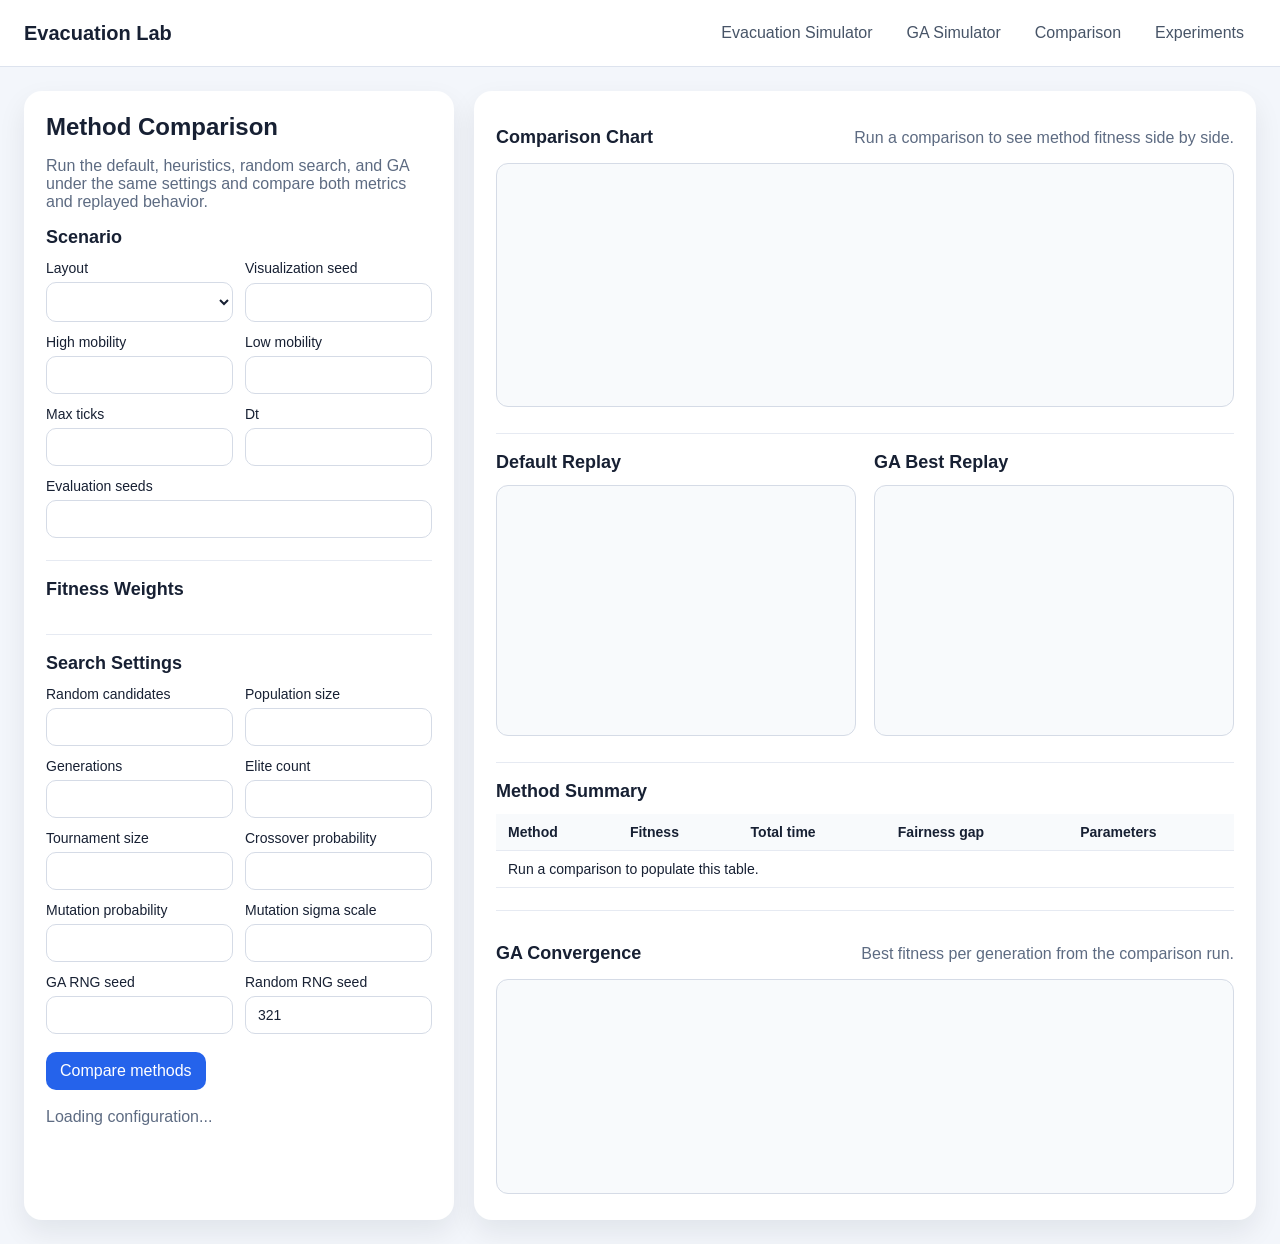
==== static/comparison.html @ 5012c24a "Add multi-page experiment UI and tunable fitness weights" ====
<!DOCTYPE html>
<html lang="en">
<head>
  <meta charset="UTF-8">
  <meta name="viewport" content="width=device-width, initial-scale=1.0">
  <title>Method Comparison</title>
  <link rel="stylesheet" href="/static/style.css">
  <script src="/static/common.js" defer></script>
  <script src="/static/comparison_page.js" defer></script>
</head>
<body>
  <header class="topbar">
    <a class="brand" href="/">Evacuation Lab</a>
    <nav class="nav-links">
      <a data-nav href="/manual">Evacuation Simulator</a>
      <a data-nav href="/ga">GA Simulator</a>
      <a data-nav href="/comparison">Comparison</a>
      <a data-nav href="/experiments">Experiments</a>
    </nav>
  </header>

  <main class="page-shell two-column-shell">
    <section class="panel controls-panel">
      <h1>Method Comparison</h1>
      <p class="muted">Run the default, heuristics, random search, and GA under the same settings and compare both metrics and replayed behavior.</p>

      <section class="form-section">
        <h2>Scenario</h2>
        <div class="form-grid two-columns">
          <label>Layout<select id="layout"></select></label>
          <label>Visualization seed<input id="seed" type="number" min="0" step="1"></label>
          <label>High mobility<input id="num-high" type="number" min="0" step="1"></label>
          <label>Low mobility<input id="num-low" type="number" min="0" step="1"></label>
          <label>Max ticks<input id="max-ticks" type="number" min="1" step="1"></label>
          <label>Dt<input id="dt" type="number" min="0.01" step="0.01"></label>
          <label class="full-width">Evaluation seeds<input id="evaluation-seeds" type="text"></label>
        </div>
      </section>

      <section class="form-section">
        <h2>Fitness Weights</h2>
        <div id="fitness-weights" class="form-grid two-columns"></div>
      </section>

      <section class="form-section">
        <h2>Search Settings</h2>
        <div class="form-grid two-columns">
          <label>Random candidates<input id="random-candidates" type="number" min="1" step="1"></label>
          <label>Population size<input id="population-size" type="number" min="2" step="1"></label>
          <label>Generations<input id="generations" type="number" min="1" step="1"></label>
          <label>Elite count<input id="elite-count" type="number" min="1" step="1"></label>
          <label>Tournament size<input id="tournament-size" type="number" min="2" step="1"></label>
          <label>Crossover probability<input id="crossover-probability" type="number" min="0" max="1" step="0.05"></label>
          <label>Mutation probability<input id="mutation-probability" type="number" min="0" max="1" step="0.05"></label>
          <label>Mutation sigma scale<input id="mutation-sigma-scale" type="number" min="0.01" step="0.01"></label>
          <label>GA RNG seed<input id="rng-seed" type="number" min="0" step="1"></label>
          <label>Random RNG seed<input id="random-rng-seed" type="number" min="0" step="1" value="321"></label>
        </div>
      </section>

      <div class="actions">
        <button id="run-compare-button" type="button">Compare methods</button>
      </div>

      <p id="status" class="status">Loading configuration...</p>
    </section>

    <section class="panel viewer-panel">
      <section class="form-section">
        <div class="section-header">
          <h2>Comparison Chart</h2>
          <p id="comparison-summary" class="muted">Run a comparison to see method fitness side by side.</p>
        </div>
        <canvas id="comparison-canvas" width="760" height="250"></canvas>
      </section>

      <section class="form-section compare-grid">
        <div>
          <h2>Default Replay</h2>
          <canvas id="default-canvas" width="360" height="250"></canvas>
        </div>
        <div>
          <h2>GA Best Replay</h2>
          <canvas id="ga-best-canvas" width="360" height="250"></canvas>
        </div>
      </section>

      <section class="form-section">
        <h2>Method Summary</h2>
        <div class="table-wrap">
          <table class="history-table">
            <thead>
              <tr>
                <th>Method</th>
                <th>Fitness</th>
                <th>Total time</th>
                <th>Fairness gap</th>
                <th>Parameters</th>
              </tr>
            </thead>
            <tbody id="method-body">
              <tr><td colspan="5">Run a comparison to populate this table.</td></tr>
            </tbody>
          </table>
        </div>
      </section>

      <section class="form-section">
        <div class="section-header">
          <h2>GA Convergence</h2>
          <p class="muted">Best fitness per generation from the comparison run.</p>
        </div>
        <canvas id="ga-progress-canvas" width="760" height="220"></canvas>
      </section>
    </section>
  </main>
</body>
</html>
---- static/style.css ----
* {
  box-sizing: border-box;
}

body {
  margin: 0;
  font-family: Arial, sans-serif;
  background: #f3f6fb;
  color: #172033;
}

a {
  color: inherit;
  text-decoration: none;
}

.topbar {
  display: flex;
  justify-content: space-between;
  align-items: center;
  gap: 16px;
  padding: 16px 24px;
  background: #ffffff;
  border-bottom: 1px solid #dde3ee;
  position: sticky;
  top: 0;
  z-index: 10;
}

.brand {
  font-weight: 700;
  font-size: 20px;
}

.nav-links {
  display: flex;
  gap: 10px;
  flex-wrap: wrap;
}

.nav-links a {
  padding: 8px 12px;
  border-radius: 999px;
  color: #475467;
}

.nav-links a.active,
.nav-links a:hover {
  background: #e8efff;
  color: #1d4ed8;
}

.page-shell {
  width: min(1400px, 100%);
  margin: 0 auto;
  padding: 24px;
}

.two-column-shell {
  display: grid;
  grid-template-columns: minmax(320px, 430px) 1fr;
  gap: 20px;
}

.panel {
  background: #ffffff;
  border-radius: 18px;
  padding: 22px;
  box-shadow: 0 12px 28px rgba(15, 23, 42, 0.08);
}

.hero h1,
.controls-panel h1 {
  margin: 0 0 10px;
}

.muted,
.status {
  color: #5d6b82;
}

.status {
  margin-top: 18px;
}

.card-grid {
  display: grid;
  grid-template-columns: repeat(2, minmax(0, 1fr));
  gap: 18px;
  margin-top: 20px;
}

.feature-card {
  display: block;
  transition: transform 0.15s ease, box-shadow 0.15s ease;
}

.feature-card:hover {
  transform: translateY(-2px);
  box-shadow: 0 18px 34px rgba(15, 23, 42, 0.12);
}

.form-section {
  margin-top: 22px;
  padding-top: 18px;
  border-top: 1px solid #e6eaf2;
}

.form-section:first-of-type {
  margin-top: 0;
  padding-top: 0;
  border-top: 0;
}

.form-section h2,
.compare-card h2 {
  margin: 0 0 12px;
  font-size: 18px;
}

.section-header {
  display: flex;
  justify-content: space-between;
  gap: 12px;
  align-items: baseline;
  flex-wrap: wrap;
}

.form-grid {
  display: grid;
  gap: 12px;
}

.two-columns {
  grid-template-columns: repeat(2, minmax(0, 1fr));
}

.full-width {
  grid-column: 1 / -1;
}

label {
  display: grid;
  gap: 6px;
  font-size: 14px;
}

input,
select,
textarea,
button {
  font: inherit;
}

input,
select,
textarea {
  width: 100%;
  padding: 10px 12px;
  border: 1px solid #d5dbe6;
  border-radius: 10px;
  background: #ffffff;
  color: #172033;
}

textarea {
  resize: vertical;
}

.stacked-controls {
  display: grid;
  gap: 12px;
}

.param-row {
  display: grid;
  gap: 6px;
}

.param-header {
  display: flex;
  justify-content: space-between;
  gap: 10px;
  font-size: 14px;
}

input[type="range"] {
  padding: 0;
}

.actions {
  display: flex;
  gap: 12px;
  flex-wrap: wrap;
  margin-top: 18px;
}

button {
  padding: 10px 14px;
  border: 0;
  border-radius: 10px;
  background: #2563eb;
  color: #ffffff;
  cursor: pointer;
}

button:hover {
  background: #1d4ed8;
}

.secondary-button {
  background: #0f766e;
}

.secondary-button:hover {
  background: #0d5f59;
}

.viewer-panel canvas {
  width: 100%;
  border-radius: 12px;
  border: 1px solid #d5dbe6;
  background: #f8fafc;
}

.metrics {
  display: grid;
  gap: 12px;
  margin-top: 16px;
  font-size: 14px;
}

.three-columns {
  grid-template-columns: repeat(3, minmax(0, 1fr));
}

.summary-card {
  padding: 12px;
  border: 1px solid #d5dbe6;
  border-radius: 12px;
  background: #f8fafc;
  line-height: 1.65;
}

.top-gap {
  margin-top: 12px;
}

.table-wrap {
  overflow: auto;
}

.history-table {
  width: 100%;
  border-collapse: collapse;
  font-size: 14px;
}

.history-table th,
.history-table td {
  padding: 10px 12px;
  border-bottom: 1px solid #e6eaf2;
  text-align: left;
  vertical-align: top;
}

.history-table th {
  background: #f8fafc;
}

.param-cell {
  font-family: Consolas, monospace;
  font-size: 12px;
  white-space: nowrap;
}

.compare-grid {
  display: grid;
  grid-template-columns: repeat(2, minmax(0, 1fr));
  gap: 18px;
}

@media (max-width: 1100px) {
  .two-column-shell {
    grid-template-columns: 1fr;
  }

  .three-columns {
    grid-template-columns: repeat(2, minmax(0, 1fr));
  }
}

@media (max-width: 760px) {
  .page-shell {
    padding: 16px;
  }

  .card-grid,
  .two-columns,
  .compare-grid,
  .three-columns {
    grid-template-columns: 1fr;
  }

  .topbar {
    align-items: flex-start;
    flex-direction: column;
  }
}
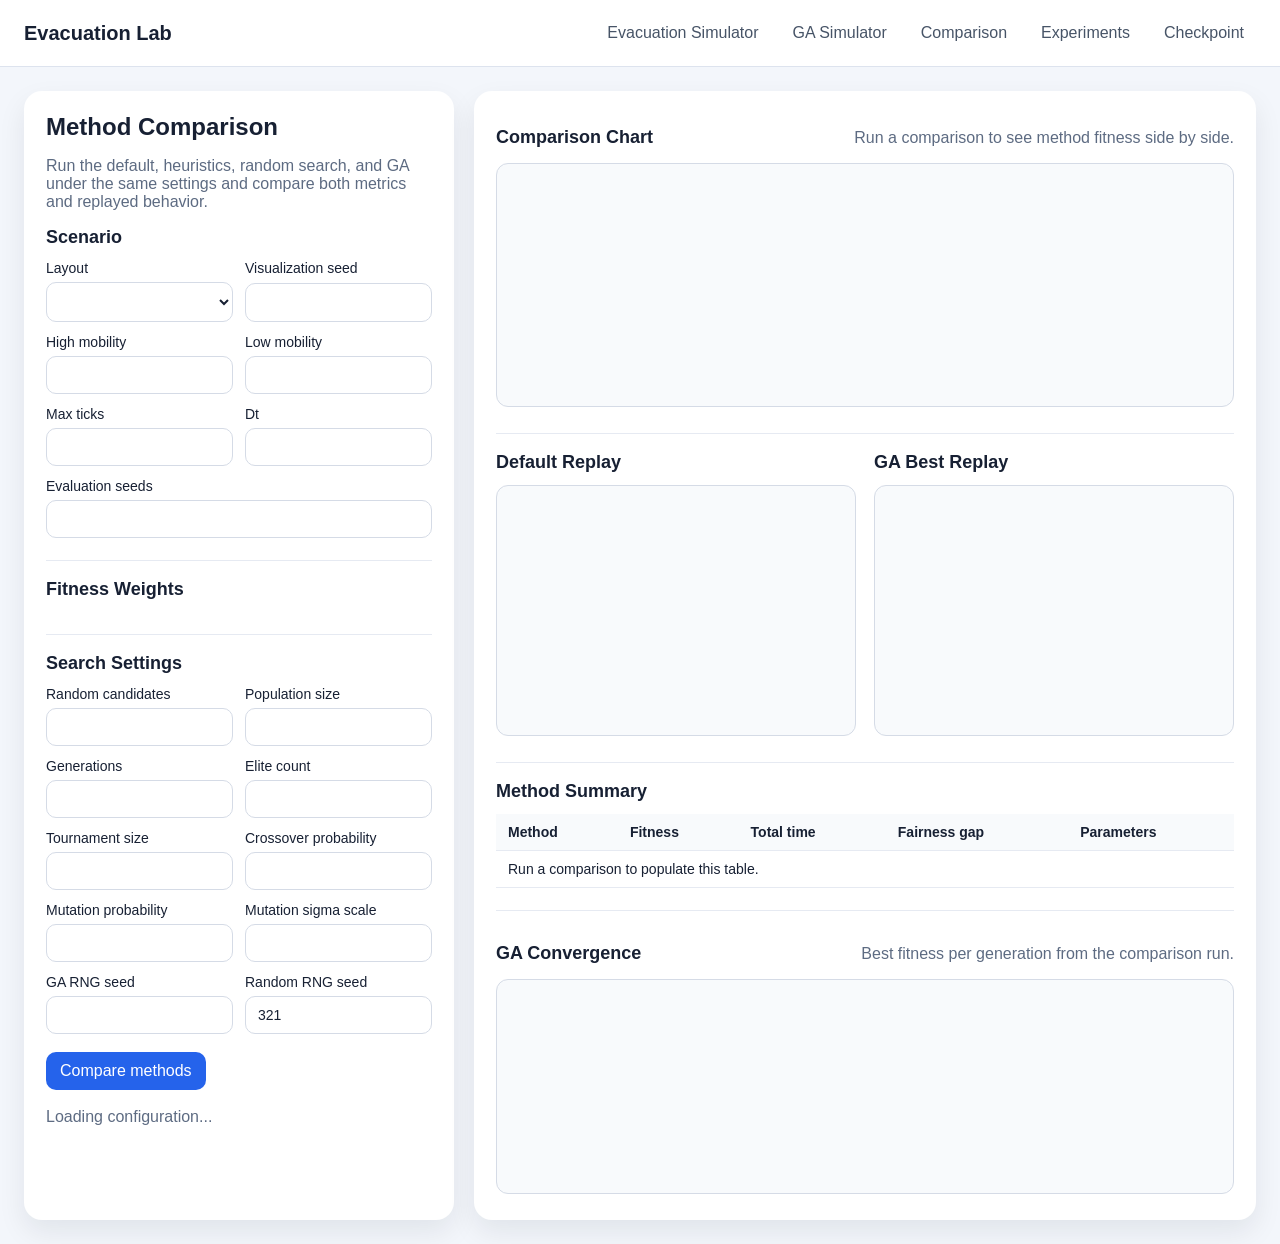
==== commit bc4aafdd: "Integrate checkpoint experiment workflow" ====
--- a/static/comparison.html
+++ b/static/comparison.html
@@ -16,6 +16,7 @@
       <a data-nav href="/ga">GA Simulator</a>
       <a data-nav href="/comparison">Comparison</a>
       <a data-nav href="/experiments">Experiments</a>
+      <a data-nav href="/checkpoint">Checkpoint</a>
     </nav>
   </header>
 
--- a/static/style.css
+++ b/static/style.css
@@ -280,6 +280,50 @@
   gap: 18px;
 }
 
+.checkpoint-shell {
+  display: grid;
+  gap: 20px;
+}
+
+.checkpoint-grid,
+.insight-grid,
+.plot-grid {
+  display: grid;
+  grid-template-columns: repeat(2, minmax(0, 1fr));
+  gap: 18px;
+}
+
+.plot-card {
+  margin: 0;
+  padding: 12px;
+  border: 1px solid #d5dbe6;
+  border-radius: 12px;
+  background: #f8fafc;
+}
+
+.plot-card figcaption {
+  margin-bottom: 10px;
+  font-weight: 700;
+}
+
+.plot-card img {
+  display: block;
+  width: 100%;
+  border-radius: 10px;
+  background: #ffffff;
+}
+
+.notes-box {
+  max-height: 420px;
+  overflow: auto;
+  padding: 14px;
+  border: 1px solid #d5dbe6;
+  border-radius: 12px;
+  background: #0f172a;
+  color: #e5e7eb;
+  white-space: pre-wrap;
+}
+
 @media (max-width: 1100px) {
   .two-column-shell {
     grid-template-columns: 1fr;
@@ -298,6 +342,9 @@
   .card-grid,
   .two-columns,
   .compare-grid,
+  .checkpoint-grid,
+  .insight-grid,
+  .plot-grid,
   .three-columns {
     grid-template-columns: 1fr;
   }
